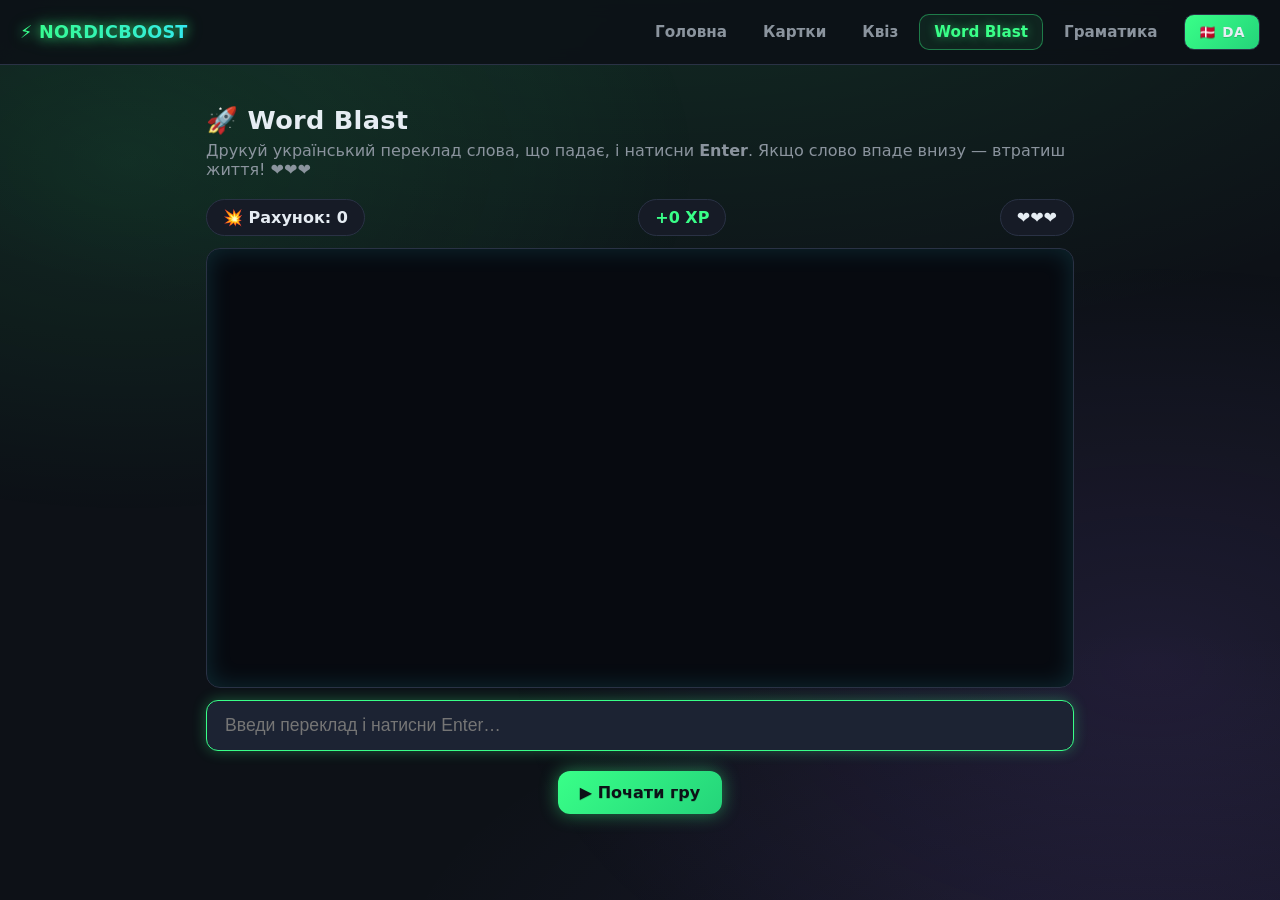
==== blast.html @ d6170a17 "Add grammar reference page with sidebar menu: articles, definite form, plural, present -r, past tens" ====
<!DOCTYPE html>
<html lang="uk">
<head>
  <meta charset="UTF-8">
  <meta name="viewport" content="width=device-width, initial-scale=1.0">
  <title>NordicBoost — Word Blast</title>
  <link rel="stylesheet" href="style.css?v=4">
</head>
<body>

<nav class="nav">
  <span class="nav__brand">⚡ NORDICBOOST</span>
  <div class="nav__links">
    <a href="index.html" data-i18n="nav.home">Головна</a>
    <a href="flashcards.html" data-i18n="nav.cards">Картки</a>
    <a href="quiz.html" data-i18n="nav.quiz">Квіз</a>
    <a href="blast.html" class="active" data-i18n="nav.blast">Word Blast</a>
    <a href="grammar.html" data-i18n="nav.grammar">Граматика</a>
    <button class="btn btn--ghost btn--small" data-lang-toggle onclick="toggleLang()">🇩🇰 DA</button>
  </div>
</nav>

<main class="container">
  <h1 class="page-title">🚀 Word Blast</h1>
  <p class="page-sub"><span data-i18n="blast.sub1">Друкуй український переклад слова, що падає, і натисни</span> <strong>Enter</strong><span data-i18n="blast.sub2">. Якщо слово впаде внизу — втратиш життя!</span> ❤️❤️❤️</p>

  <!-- HUD -->
  <div class="blast-hud">
    <span class="pill">💥 <span data-i18n="blast.score">Рахунок</span>: <span id="blastScore">0</span></span>
    <span class="pill" style="color:var(--neon-green)">+<span id="blastXP">0</span> XP</span>
    <span class="pill" id="blastLives">❤️❤️❤️</span>
  </div>

  <div class="blast-wrap">
    <canvas id="blastCanvas"></canvas>
  </div>

  <input id="blastInput" type="text" data-i18n-ph="blast.input_ph" placeholder="Введи переклад і натисни Enter…" autocomplete="off" autofocus>

  <div class="center mt-2">
    <button class="btn" id="btnStart" data-i18n="blast.start">▶ Почати гру</button>
  </div>
</main>

<!-- Кінець гри -->
<div class="modal-overlay" id="gameOverModal">
  <div class="modal">
    <h2 data-i18n="blast.over">💥 Гра закінчена!</h2>
    <p><span data-i18n="blast.score_label">Рахунок: </span><strong id="finalScore">0</strong></p>
    <p><span data-i18n="blast.xp_label">Зароблено XP: </span><strong id="finalXP" style="color:var(--neon-green)">0</strong></p>
    <button class="btn mt-2" onclick="location.reload()" data-i18n="blast.again">Грати ще раз 🔄</button>
  </div>
</div>

<script src="data.js?v=4"></script>
<script src="core.js?v=4"></script>
<script>
const canvas = document.getElementById("blastCanvas");
const ctx = canvas.getContext("2d");
const input = document.getElementById("blastInput");

let words = [];
let particles = [];
let running = false;
let score = 0, gameXP = 0, lives = 0;
let fallSpeed = 0, spawnInterval = 0, lastSpawn = 0, lastTime = 0;
let starfield = [];          // фонові «зорі» — легкий паралакс

const t = key => I18N[getLang()][key];

function resizeCanvas() {
  const dpr = window.devicePixelRatio || 1;
  const w = canvas.clientWidth, h = canvas.clientHeight;
  canvas.width = w * dpr; canvas.height = h * dpr;
  ctx.setTransform(dpr, 0, 0, dpr, 0, 0);
}
window.addEventListener("resize", resizeCanvas);

/* Зорі для фону (глибокий космос 🌌) */
function initStars() {
  starfield = [];
  for (let i = 0; i < 60; i++) {
    starfield.push({
      x: Math.random() * canvas.clientWidth,
      y: Math.random() * canvas.clientHeight,
      r: Math.random() * 1.5 + 0.4,
      speed: 10 + Math.random() * 25,
    });
  }
}

class FallingWord {
  constructor(word) {
    this.word = word;
    this.x = 40 + Math.random() * (canvas.clientWidth - 80);
    this.y = -20;
  }
  update(dt) { this.y += fallSpeed * dt; }
  draw() {
    ctx.font = "700 22px 'Segoe UI', sans-serif";
    ctx.textAlign = "center";
    ctx.fillStyle = "#35e6ff";
    ctx.shadowColor = "#35e6ff";
    ctx.shadowBlur = 12;
    ctx.fillText(this.word.da, this.x, this.y);
    ctx.shadowBlur = 0;
  }
}

function spawnExplosion(x, y) {
  for (let i = 0; i < 30; i++) {
    const angle = Math.random() * Math.PI * 2;
    const speed = 60 + Math.random() * 180;
    particles.push({
      x, y,
      vx: Math.cos(angle) * speed, vy: Math.sin(angle) * speed,
      life: 0.6 + Math.random() * 0.4,
      color: ["#39ff88", "#35e6ff", "#ff3ea5", "#ffd93d"][Math.floor(Math.random() * 4)],
    });
  }
}

function spawnWord() {
  const w = WORDS[Math.floor(Math.random() * WORDS.length)];
  words.push(new FallingWord(w));
}

function updateHUD() {
  document.getElementById("blastScore").textContent = score;
  document.getElementById("blastXP").textContent = gameXP;
  document.getElementById("blastLives").textContent = "❤️".repeat(Math.max(0, lives));
}

function loop(timestamp) {
  if (!running) return;
  const dt = Math.min((timestamp - lastTime) / 1000, 0.05);
  lastTime = timestamp;

  if (timestamp - lastSpawn > spawnInterval) {
    spawnWord();
    lastSpawn = timestamp;
  }

  const W = canvas.clientWidth, H = canvas.clientHeight;
  ctx.clearRect(0, 0, W, H);

  // Рух фонових зірок
  ctx.fillStyle = "rgba(255,255,255,.5)";
  starfield.forEach(s => {
    s.y += s.speed * dt;
    if (s.y > H) { s.y = -2; s.x = Math.random() * W; }
    ctx.fillRect(s.x, s.y, s.r, s.r);
  });

  for (let i = words.length - 1; i >= 0; i--) {
    const fw = words[i];
    fw.update(dt);
    fw.draw();
    if (fw.y > H - 10) {
      words.splice(i, 1);
      lives--;
      updateHUD();
      if (lives <= 0) endGame();
    }
  }

  for (let i = particles.length - 1; i >= 0; i--) {
    const p = particles[i];
    p.life -= dt;
    p.x += p.vx * dt; p.y += p.vy * dt;
    p.vy += 200 * dt;
    if (p.life <= 0) { particles.splice(i, 1); continue; }
    ctx.globalAlpha = Math.max(0, p.life);
    ctx.fillStyle = p.color;
    ctx.fillRect(p.x, p.y, 4, 4);
  }
  ctx.globalAlpha = 1;

  requestAnimationFrame(loop);
}

input.addEventListener("keydown", e => {
  if (e.key !== "Enter" || !running) return;
  const typed = input.value.trim().toLowerCase();

  for (let i = 0; i < words.length; i++) {
    const fw = words[i];
    const accepted = fw.word.uk.toLowerCase().split("/").map(s => s.trim());
    if (accepted.includes(typed)) {
      words.splice(i, 1);
      spawnExplosion(fw.x, fw.y);
      score++;
      gameXP += CONFIG.XP_PER_CORRECT;
      recordCorrectAnswer(fw.word.id);

      fallSpeed = Math.min(CONFIG.BLAST.FALL_SPEED_MAX, fallSpeed * CONFIG.BLAST.FALL_SPEED_RAMP);
      spawnInterval = Math.max(CONFIG.BLAST.SPAWN_INTERVAL_MIN, spawnInterval * CONFIG.BLAST.SPAWN_RAMP);

      updateHUD();
      input.value = "";
      input.placeholder = t("blast.nice");
      setTimeout(() => input.placeholder = t("blast.input_ph"), 700);
      return;
    }
  }

  input.value = "";
  input.placeholder = t("blast.miss");
  setTimeout(() => input.placeholder = t("blast.input_ph"), 700);
});

function startGame() {
  words = []; particles = [];
  score = 0; gameXP = 0;
  lives = CONFIG.BLAST.START_LIVES;
  fallSpeed = CONFIG.BLAST.FALL_SPEED_START;
  spawnInterval = CONFIG.BLAST.SPAWN_INTERVAL_START;
  lastSpawn = 0; lastTime = performance.now();
  running = true;
  initStars();
  updateHUD();
  document.getElementById("btnStart").style.display = "none";
  requestAnimationFrame(loop);
}

function endGame() {
  running = false;
  document.getElementById("finalScore").textContent = score;
  document.getElementById("finalXP").textContent = gameXP;
  document.getElementById("gameOverModal").classList.add("open");
}

document.getElementById("btnStart").addEventListener("click", () => {
  resizeCanvas();
  startGame();
  input.focus();
});

applyI18n();
resizeCanvas();
</script>
</body>
</html>
---- style.css ----
/* =========================================================
   style.css — спільний стиль усього застосунку
   Тема: темний режим + неонові акценти, «геймерський» вигляд
   ========================================================= */

:root {
  /* Палітра — легко змінити під свій смак */
  --bg:        #0d1117;
  --bg-card:   #161b26;
  --bg-input:  #1c2333;
  --border:    #2a3245;
  --text:      #e6edf3;
  --text-dim:  #8b949e;

  --neon-green:  #39ff88;   /* основний акцент */
  --neon-cyan:   #35e6ff;
  --neon-pink:   #ff3ea5;
  --neon-purple: #a06bff;
  --neon-yellow: #ffd93d;

  --danger:    #ff4757;
  --success:   #39ff88;

  --radius:    14px;
  --font:      "Segoe UI", system-ui, -apple-system, Roboto, sans-serif;
}

* { margin: 0; padding: 0; box-sizing: border-box; }

body {
  font-family: var(--font);
  background: var(--bg);
  color: var(--text);
  min-height: 100vh;
  /* легке неонове «сяйво» зверху сторінки */
  background-image: radial-gradient(ellipse 80% 50% at 50% -10%, rgba(57,255,136,.12), transparent),
                    radial-gradient(ellipse 60% 40% at 90% 110%, rgba(160,107,255,.10), transparent);
}

a { color: var(--neon-cyan); text-decoration: none; }
button { font-family: inherit; }

.container { max-width: 900px; margin: 0 auto; padding: 16px; }

/* ---------------- НАВІГАЦІЯ ---------------- */
.nav {
  display: flex; flex-wrap: wrap; align-items: center; justify-content: space-between;
  gap: 8px;
  padding: 14px 20px;
  background: rgba(13,17,23,.9);
  border-bottom: 1px solid var(--border);
  position: sticky; top: 0; z-index: 50;
  backdrop-filter: blur(8px);
}
.nav__brand {
  font-weight: 800; font-size: 1.1rem; letter-spacing: .5px;
  color: var(--neon-green);
  text-shadow: 0 0 12px rgba(57,255,136,.6);
}
.nav__links { display: flex; flex-wrap: wrap; gap: 6px; }
.nav__links a {
  padding: 8px 14px; border-radius: 10px;
  color: var(--text-dim); font-weight: 600; font-size: .95rem;
  border: 1px solid transparent;
  transition: all .15s ease;
}
.nav__links a:hover { color: var(--text); border-color: var(--border); background: var(--bg-card); }
.nav__links a.active {
  color: var(--neon-green);
  border-color: rgba(57,255,136,.4);
  background: rgba(57,255,136,.08);
  text-shadow: 0 0 10px rgba(57,255,136,.5);
}

/* ---------------- КАРТКИ / ПАНЕЛІ ---------------- */
.card {
  background: var(--bg-card);
  border: 1px solid var(--border);
  border-radius: var(--radius);
  padding: 22px;
  box-shadow: 0 4px 24px rgba(0,0,0,.35);
}

/* ---------------- КНОПКИ ---------------- */
.btn {
  display: inline-block; cursor: pointer;
  padding: 12px 22px; border-radius: 12px;
  border: none; font-weight: 700; font-size: 1rem;
  color: #0d1117;
  background: var(--neon-green);
  box-shadow: 0 0 18px rgba(57,255,136,.45);
  transition: transform .1s ease, box-shadow .15s ease;
}
.btn:hover  { transform: translateY(-2px); box-shadow: 0 0 26px rgba(57,255,136,.7); }
.btn:active { transform: translateY(0); }

.btn--ghost {
  background: transparent; color: var(--text);
  border: 1px solid var(--border); box-shadow: none;
}
.btn--ghost:hover { border-color: var(--neon-cyan); color: var(--neon-cyan); box-shadow: 0 0 14px rgba(53,230,255,.25); }

.btn--danger { background: var(--danger); box-shadow: 0 0 18px rgba(255,71,87,.4); }

.btn--small { padding: 8px 14px; font-size: .85rem; border-radius: 10px; }

/* ---------------- ЗАГОЛОВКИ ---------------- */
.page-title { font-size: 1.6rem; margin: 24px 0 6px; }
.page-sub   { color: var(--text-dim); margin-bottom: 20px; }

/* ---------------- СТАТИСТИКА / HUD ---------------- */
.stat-grid { display: grid; grid-template-columns: repeat(auto-fit,minmax(160px,1fr)); gap: 14px; margin-bottom: 20px; }
.stat {
  background: var(--bg-card); border: 1px solid var(--border);
  border-radius: var(--radius); padding: 16px; text-align: center;
}
.stat__value { font-size: 1.8rem; font-weight: 800; color: var(--neon-green); text-shadow: 0 0 12px rgba(57,255,136,.5); }
.stat__label { color: var(--text-dim); font-size: .85rem; margin-top: 4px; }

/* ---------------- ПРОГРЕС-БАРИ ---------------- */
.progress { background: var(--bg-input); border-radius: 999px; height: 14px; overflow: hidden; margin: 8px 0; border: 1px solid var(--border); }
.progress__fill {
  height: 100%; width: 0%;
  background: linear-gradient(90deg, var(--neon-green), var(--neon-cyan));
  box-shadow: 0 0 12px rgba(57,255,136,.6);
  border-radius: 999px;
  transition: width .4s ease;
}
.progress__fill--pink { background: linear-gradient(90deg, var(--neon-pink), var(--neon-purple)); box-shadow: 0 0 12px rgba(255,62,165,.6); }

.progress-text { color: var(--text-dim); font-size: .9rem; }

/* ---------------- МОДАЛЬНІ ПОВІДОМЛЕННЯ (результати гри) ---------------- */
.modal-overlay {
  position: fixed; inset: 0; z-index: 100;
  background: rgba(0,0,0,.7); backdrop-filter: blur(4px);
  display: none; align-items: center; justify-content: center; padding: 16px;
}
.modal-overlay.open { display: flex; }
.modal {
  background: var(--bg-card); border: 1px solid var(--border);
  border-radius: var(--radius); padding: 30px; text-align: center;
  max-width: 420px; width: 100%;
  box-shadow: 0 0 40px rgba(57,255,136,.2);
}
.modal h2 { margin-bottom: 10px; }

/* ---------------- FLASHCARDS ---------------- */
.flashcard {
  perspective: 1200px; cursor: pointer;
  height: 260px; max-width: 480px; margin: 20px auto;
}
.flashcard__inner {
  position: relative; width: 100%; height: 100%;
  transform-style: preserve-3d;
  transition: transform .5s ease;
}
.flashcard.flipped .flashcard__inner { transform: rotateY(180deg); }
.flashcard__face {
  position: absolute; inset: 0;
  display: flex; flex-direction: column; align-items: center; justify-content: center;
  gap: 14px; padding: 20px; text-align: center;
  border-radius: var(--radius);
  backface-visibility: hidden;
  -webkit-backface-visibility: hidden;
}
.flashcard__face--front {
  background: var(--bg-card); border: 1px solid var(--neon-cyan);
  box-shadow: 0 0 24px rgba(53,230,255,.25);
}
.flashcard__face--back {
  background: var(--bg-card); border: 1px solid var(--neon-pink);
  box-shadow: 0 0 24px rgba(255,62,165,.25);
  transform: rotateY(180deg);
}
.flashcard__word { font-size: 2rem; font-weight: 800; }
.flashcard__hint { color: var(--text-dim); font-size: .85rem; }
.flashcard__mastery { font-size: .8rem; color: var(--neon-yellow); }

.flash-controls { display: flex; flex-wrap: wrap; gap: 10px; justify-content: center; margin-top: 18px; }

/* ---------------- КВІЗ ---------------- */
.quiz-options { display: grid; gap: 12px; margin-top: 20px; }
.quiz-option {
  padding: 16px; border-radius: 12px; cursor: pointer;
  background: var(--bg-input); border: 1px solid var(--border);
  color: var(--text); font-size: 1.05rem; font-weight: 600;
  text-align: left; transition: all .15s ease;
}
.quiz-option:hover:not(:disabled) { border-color: var(--neon-cyan); box-shadow: 0 0 12px rgba(53,230,255,.3); }
.quiz-option.correct { border-color: var(--success); background: rgba(57,255,136,.12); box-shadow: 0 0 14px rgba(57,255,136,.4); }
.quiz-option.wrong   { border-color: var(--danger);  background: rgba(255,71,87,.12); }

.quiz-feedback { margin-top: 14px; font-weight: 700; min-height: 1.4em; }
.quiz-feedback.ok  { color: var(--success); text-shadow: 0 0 10px rgba(57,255,136,.5); }
.quiz-feedback.bad { color: var(--danger); }

/* ---------------- BLAST (гра) ---------------- */
.blast-wrap { position: relative; }
#blastCanvas {
  display: block; width: 100%; height: 440px;
  background: #070a10;
  border: 1px solid var(--border);
  border-radius: var(--radius);
  box-shadow: 0 0 24px rgba(53,230,255,.15) inset;
}
.blast-hud {
  display: flex; flex-wrap: wrap; gap: 10px; justify-content: space-between;
  align-items: center; margin-bottom: 12px;
}
.blast-hud .pill {
  background: var(--bg-card); border: 1px solid var(--border);
  padding: 8px 16px; border-radius: 999px; font-weight: 700;
}
#blastInput {
  width: 100%; margin-top: 12px;
  padding: 14px 18px; font-size: 1.1rem;
  background: var(--bg-input); color: var(--text);
  border: 1px solid var(--border); border-radius: 12px; outline: none;
}
#blastInput:focus { border-color: var(--neon-green); box-shadow: 0 0 14px rgba(57,255,136,.3); }

/* ---------------- РІЗНЕ ---------------- */
.muted { color: var(--text-dim); }
.center { text-align: center; }
.mt-1 { margin-top: 10px; } .mt-2 { margin-top: 20px; }
.mb-2 { margin-bottom: 20px; }

/* ---------------- АДАПТИВНІСТЬ ---------------- */
@media (max-width: 600px) {
  .nav { padding: 10px 12px; }
  .nav__links a { padding: 6px 10px; font-size: .85rem; }
  .flashcard { height: 220px; }
  .flashcard__word { font-size: 1.5rem; }
  #blastCanvas { height: 340px; }
}

/* =========================================================
   ДИЗАЙН-ОБНОВЛЕННЯ (v2)
   ========================================================= */

/* Анимована «аврора» на тлі — два м'які неонові сяйва, що повільно дрейфують */
body::before {
  content: "";
  position: fixed;
  inset: -30%;
  z-index: -1;
  pointer-events: none;
  background:
    radial-gradient(ellipse 40% 35% at 25% 30%, rgba(57,255,136,.10), transparent 70%),
    radial-gradient(ellipse 45% 40% at 75% 65%, rgba(160,107,255,.12), transparent 70%);
  animation: aurora 18s ease-in-out infinite alternate;
}
@keyframes aurora {
  0%   { transform: translate(0, 0) scale(1); }
  50%  { transform: translate(4%, -3%) scale(1.08); }
  100% { transform: translate(-3%, 4%) scale(1.04); }
}
@media (prefers-reduced-motion: reduce) {
  body::before { animation: none; }
}

/* Скляні картки: напівпрозорі, з неоновою підсвіткою знизу */
.card {
  background: linear-gradient(160deg, rgba(22,27,38,.85), rgba(22,27,38,.65));
  backdrop-filter: blur(6px);
  position: relative;
  overflow: hidden;
}
.card::after {
  content: "";
  position: absolute; left: 0; right: 0; bottom: 0; height: 1px;
  background: linear-gradient(90deg, transparent, rgba(57,255,136,.35), transparent);
  opacity: .6;
}

/* Ім'я на дашборді — неонова підсвітка */
.neon-name {
  color: var(--neon-green);
  text-shadow: 0 0 14px rgba(57,255,136,.7), 0 0 40px rgba(57,255,136,.3);
}

/* Картки режимів на дашборді: іконка + підйом при наведенні */
.mode-card {
  transition: transform .18s ease, border-color .18s ease, box-shadow .18s ease;
  text-decoration: none;
  color: var(--text);
}
.mode-card:hover {
  transform: translateY(-4px);
  border-color: rgba(57,255,136,.45);
  box-shadow: 0 8px 30px rgba(57,255,136,.15), 0 4px 24px rgba(0,0,0,.35);
}
.mode-icon {
  font-size: 2.2rem;
  filter: drop-shadow(0 0 10px rgba(53,230,255,.4));
}

/* Питання квізу — акцентний */
.question-word {
  font-size: 1.8rem;
  color: var(--neon-yellow);
  text-shadow: 0 0 14px rgba(255,217,61,.35);
  margin-bottom: 6px;
}

/* Великі кнопки «Знаю» / «Не знаю» (Tinder-стиль) */
.btn--big {
  padding: 16px 34px;
  font-size: 1.15rem;
  border-radius: 16px;
}
.btn--danger {
  background: var(--danger);
  box-shadow: 0 0 18px rgba(255,71,87,.45);
}
.btn--danger:hover { box-shadow: 0 0 30px rgba(255,71,87,.75); }

/* Пілюлі-рахівники (лічильник карток, HUD гри) */
.pill {
  background: var(--bg-card);
  border: 1px solid var(--border);
  padding: 8px 16px;
  border-radius: 999px;
  font-weight: 700;
}

/* Статистика з легким «диханням» неону */
.stat__value {
  animation: breathe 3s ease-in-out infinite alternate;
}
@keyframes breathe {
  from { text-shadow: 0 0 8px rgba(57,255,136,.35); }
  to   { text-shadow: 0 0 18px rgba(57,255,136,.65); }
}
@media (prefers-reduced-motion: reduce) {
  .stat__value { animation: none; }
}

/* Кнопка перемикання мови в навбарі */
.nav [data-lang-toggle] {
  margin-left: 6px;
  font-weight: 800;
  letter-spacing: .5px;
}

/* Адаптив: великі кнопки оцінки не розлазяться на мобільному */
@media (max-width: 600px) {
  .btn--big { padding: 14px 22px; font-size: 1rem; flex: 1; }
  .flash-controls { gap: 8px; }
}

/* =========================================================
   UI-POLISH v3 — typography, toasts, floating XP, details
   ========================================================= */

.page-title, .nav__brand, .stat__value, .flashcard__word, .question-word, .modal h2 {
  font-family: "Bahnschrift", "Segoe UI Semibold", "Segoe UI", system-ui, sans-serif;
  letter-spacing: .3px;
}

.nav__brand {
  background: linear-gradient(90deg, var(--neon-green), var(--neon-cyan));
  -webkit-background-clip: text;
  background-clip: text;
  color: transparent;
  filter: drop-shadow(0 0 8px rgba(57,255,136,.35));
}

/* ===================== TOAST ===================== */
.toast {
  position: fixed;
  left: 50%;
  bottom: 28px;
  transform: translateX(-50%) translateY(16px);
  background: rgba(22,27,38,.95);
  border: 1px solid rgba(57,255,136,.5);
  color: var(--text);
  padding: 12px 22px;
  border-radius: 12px;
  font-weight: 700;
  font-size: .95rem;
  box-shadow: 0 0 24px rgba(57,255,136,.25), 0 8px 24px rgba(0,0,0,.4);
  opacity: 0;
  transition: opacity .3s ease, transform .3s ease;
  z-index: 200;
  pointer-events: none;
  max-width: 90vw;
  text-align: center;
}
.toast--show {
  opacity: 1;
  transform: translateX(-50%) translateY(0);
}
.toast--error {
  border-color: rgba(255,71,87,.5);
  box-shadow: 0 0 24px rgba(255,71,87,.25), 0 8px 24px rgba(0,0,0,.4);
}

/* ===================== FLOATING XP ===================== */
.xp-float {
  position: fixed;
  color: var(--neon-green);
  font-weight: 900;
  font-size: 1.25rem;
  text-shadow: 0 0 12px rgba(57,255,136,.7);
  pointer-events: none;
  z-index: 150;
  animation: xpFloat 1.1s ease-out forwards;
  transform: translate(-50%, 0);
}
@keyframes xpFloat {
  0%   { opacity: 0; transform: translate(-50%, 8px) scale(.8); }
  15%  { opacity: 1; transform: translate(-50%, 0) scale(1.1); }
  100% { opacity: 0; transform: translate(-50%, -52px) scale(1); }
}
@media (prefers-reduced-motion: reduce) {
  .xp-float { animation-duration: .4s; }
}

/* ===================== BUTTONS ===================== */
.btn {
  background: linear-gradient(135deg, #39ff88, #24d47a);
  text-shadow: 0 1px 0 rgba(0,0,0,.15);
}
.btn:active { transform: translateY(1px) scale(.98); }

/* ===================== MODE CARDS: icon tilt ===================== */
.mode-card { will-change: transform; }
.mode-icon { transition: transform .22s ease; }
.mode-card:hover .mode-icon {
  transform: scale(1.18) rotate(-4deg);
}

/* ===================== FLASHCARD springy flip ===================== */
.flashcard__inner { transition: transform .55s cubic-bezier(.34,1.4,.44,1); }

/* ===================== QUIZ OPTIONS: number badge ===================== */
.quiz-option {
  position: relative;
  padding-left: 56px;
  overflow: hidden;
  transition: all .15s ease;
}
.quiz-option::before {
  content: attr(data-n);
  position: absolute;
  left: 0; top: 0; bottom: 0;
  width: 42px;
  display: flex; align-items: center; justify-content: center;
  font-weight: 800;
  color: var(--text-dim);
  background: rgba(255,255,255,.04);
  border-right: 1px solid var(--border);
}
.quiz-option:hover:not(:disabled) { transform: translateX(4px); }

/* ===================== PROGRESS BARS: shimmer ===================== */
.progress { position: relative; }
.progress__fill::after {
  content: "";
  position: absolute; inset: 0;
  background: linear-gradient(110deg, transparent 30%, rgba(255,255,255,.35) 50%, transparent 70%);
  animation: shimmer 2.4s linear infinite;
}
@keyframes shimmer {
  from { transform: translateX(-100%); }
  to   { transform: translateX(100%); }
}
@media (prefers-reduced-motion: reduce) {
  .progress__fill::after { animation: none; }
}

/* ===================== MODAL pop ===================== */
.modal-overlay.open .modal {
  animation: modalPop .35s cubic-bezier(.34,1.5,.5,1);
}
@keyframes modalPop {
  from { transform: scale(.85); opacity: 0; }
  to   { transform: scale(1); opacity: 1; }
}

/* ===================== SCROLLBAR (WebKit) ===================== */
::-webkit-scrollbar { width: 10px; }
::-webkit-scrollbar-track { background: var(--bg); }
::-webkit-scrollbar-thumb {
  background: var(--bg-input);
  border-radius: 999px;
  border: 2px solid var(--bg);
}
::-webkit-scrollbar-thumb:hover { background: #2a3245; }

/* =========================================================
   GRAMMAR SIDE — бічне меню + контент
   ========================================================= */
.grammar-layout {
  display: grid;
  grid-template-columns: 240px 1fr;
  gap: 22px;
  align-items: start;
}

/* Бічне меню: липке, з власним скролом */
.grammar-side__inner {
  position: sticky;
  top: 80px;
  display: flex;
  flex-direction: column;
  gap: 4px;
  background: var(--bg-card);
  border: 1px solid var(--border);
  border-radius: var(--radius);
  padding: 12px;
  max-height: calc(100vh - 110px);
  overflow-y: auto;
}
.grammar-link {
  padding: 9px 12px;
  border-radius: 10px;
  color: var(--text-dim);
  font-size: .92rem;
  font-weight: 600;
  transition: all .15s ease;
}
.grammar-link:hover { color: var(--text); background: var(--bg-input); }
.grammar-link--active {
  color: var(--neon-green);
  background: rgba(57,255,136,.08);
  border-left: 3px solid var(--neon-green);
  text-shadow: 0 0 8px rgba(57,255,136,.4);
}

/* Секції граматики */
.grammar-section { margin-bottom: 18px; scroll-margin-top: 80px; }
.grammar-section h2 {
  font-size: 1.25rem;
  margin-bottom: 10px;
  color: var(--neon-cyan);
  text-shadow: 0 0 10px rgba(53,230,255,.3);
}
.grammar-section p { margin-bottom: 10px; line-height: 1.6; }

/* Таблиці прикладів */
.gram-table {
  width: 100%;
  border-collapse: collapse;
  margin: 12px 0;
  font-size: .95rem;
}
.gram-table th {
  text-align: left;
  color: var(--text-dim);
  font-size: .8rem;
  text-transform: uppercase;
  letter-spacing: .5px;
  padding: 8px 10px;
  border-bottom: 1px solid var(--border);
}
.gram-table td {
  padding: 9px 10px;
  border-bottom: 1px solid rgba(42,50,69,.5);
}
.gram-table tr:last-child td { border-bottom: none; }
.gram-table tr:hover td { background: rgba(53,230,255,.04); }

/* Мобільний: меню стає горизонтальною смугою зверху */
@media (max-width: 800px) {
  .grammar-layout { grid-template-columns: 1fr; }
  .grammar-side__inner {
    position: static;
    flex-direction: row;
    flex-wrap: wrap;
    max-height: none;
    overflow-x: auto;
  }
  .grammar-link { white-space: nowrap; font-size: .85rem; padding: 7px 10px; }
}
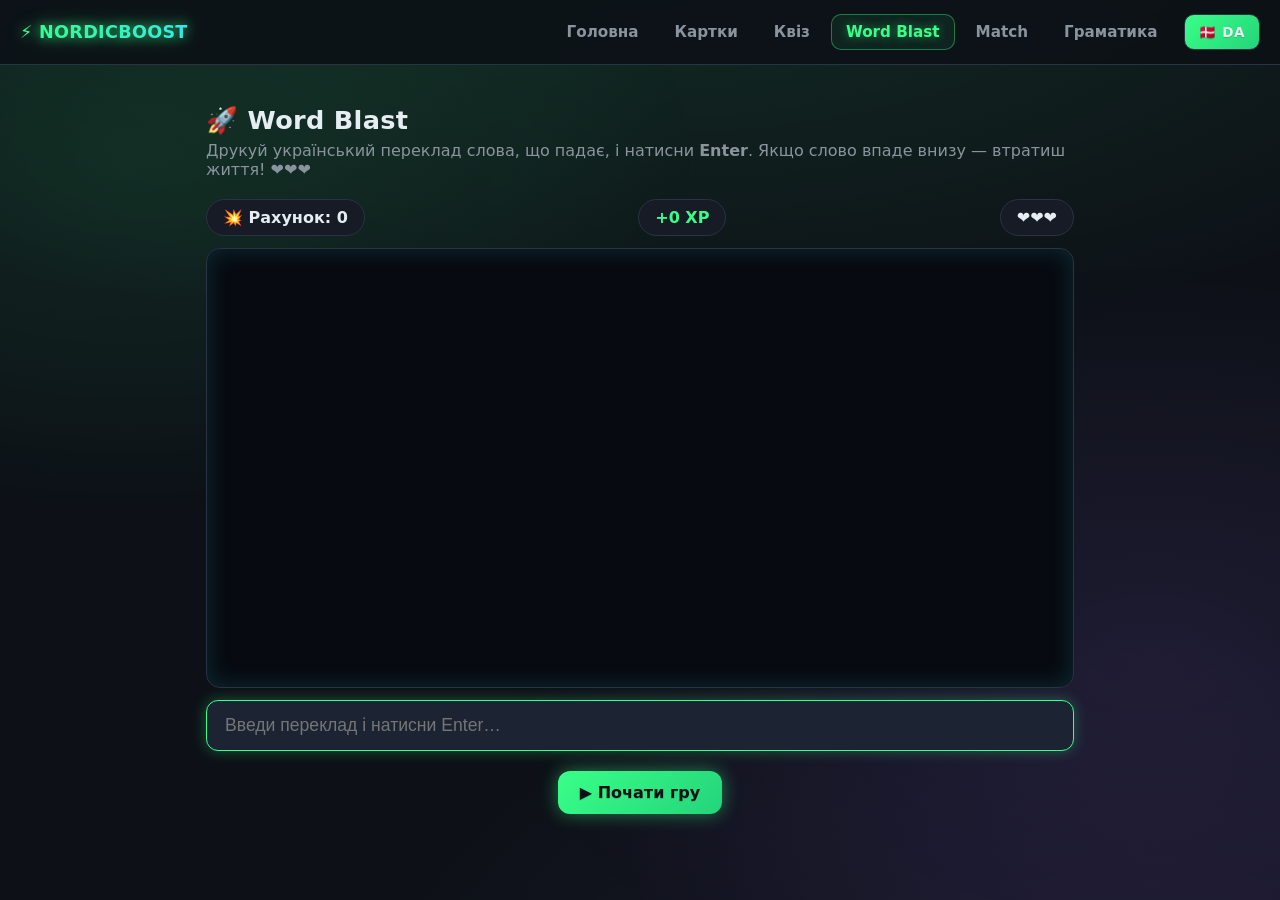
==== commit 0d520420: "Add Match pairs game: da+uk tile matching, 6 levels with decreasing time, bonus seconds, XP/mastery " ====
--- a/blast.html
+++ b/blast.html
@@ -4,7 +4,7 @@
   <meta charset="UTF-8">
   <meta name="viewport" content="width=device-width, initial-scale=1.0">
   <title>NordicBoost — Word Blast</title>
-  <link rel="stylesheet" href="style.css?v=4">
+  <link rel="stylesheet" href="style.css?v=6">
 </head>
 <body>
 
@@ -15,6 +15,7 @@
     <a href="flashcards.html" data-i18n="nav.cards">Картки</a>
     <a href="quiz.html" data-i18n="nav.quiz">Квіз</a>
     <a href="blast.html" class="active" data-i18n="nav.blast">Word Blast</a>
+    <a href="match.html" data-i18n="nav.match">Match</a>
     <a href="grammar.html" data-i18n="nav.grammar">Граматика</a>
     <button class="btn btn--ghost btn--small" data-lang-toggle onclick="toggleLang()">🇩🇰 DA</button>
   </div>
@@ -52,8 +53,8 @@
   </div>
 </div>
 
-<script src="data.js?v=4"></script>
-<script src="core.js?v=4"></script>
+<script src="data.js?v=6"></script>
+<script src="core.js?v=6"></script>
 <script>
 const canvas = document.getElementById("blastCanvas");
 const ctx = canvas.getContext("2d");
--- a/style.css
+++ b/style.css
@@ -575,3 +575,61 @@
   }
   .grammar-link { white-space: nowrap; font-size: .85rem; padding: 7px 10px; }
 }
+
+/* =========================================================
+   MATCH — сітка плиток
+   ========================================================= */
+.match-grid {
+  display: grid;
+  grid-template-columns: repeat(auto-fill, minmax(150px, 1fr));
+  gap: 12px;
+  margin-top: 16px;
+  min-height: 200px;
+}
+.match-tile {
+  padding: 18px 12px;
+  border-radius: 12px;
+  background: var(--bg-card);
+  border: 1px solid var(--border);
+  color: var(--text);
+  font-size: 1rem;
+  font-weight: 700;
+  cursor: pointer;
+  transition: all .15s ease;
+  min-height: 76px;
+  text-align: center;
+}
+.match-tile:hover:not(.matched) {
+  border-color: var(--neon-cyan);
+  box-shadow: 0 0 12px rgba(53,230,255,.3);
+  transform: translateY(-2px);
+}
+.match-tile.selected {
+  border-color: var(--neon-green);
+  background: rgba(57,255,136,.10);
+  box-shadow: 0 0 16px rgba(57,255,136,.4);
+}
+.match-tile.wrong {
+  animation: tileShake .4s ease;
+  border-color: var(--danger);
+  background: rgba(255,71,87,.12);
+}
+.match-tile.matched {
+  border-color: rgba(57,255,136,.35);
+  background: rgba(57,255,136,.05);
+  color: var(--text-dim);
+  opacity: .35;
+  pointer-events: none;
+  transform: scale(.92);
+  transition: all .3s ease;
+}
+@keyframes tileShake {
+  0%, 100% { transform: translateX(0); }
+  25% { transform: translateX(-6px); }
+  75% { transform: translateX(6px); }
+}
+
+@media (max-width: 600px) {
+  .match-grid { grid-template-columns: repeat(auto-fill, minmax(110px, 1fr)); gap: 8px; }
+  .match-tile { min-height: 64px; font-size: .85rem; padding: 12px 8px; }
+}
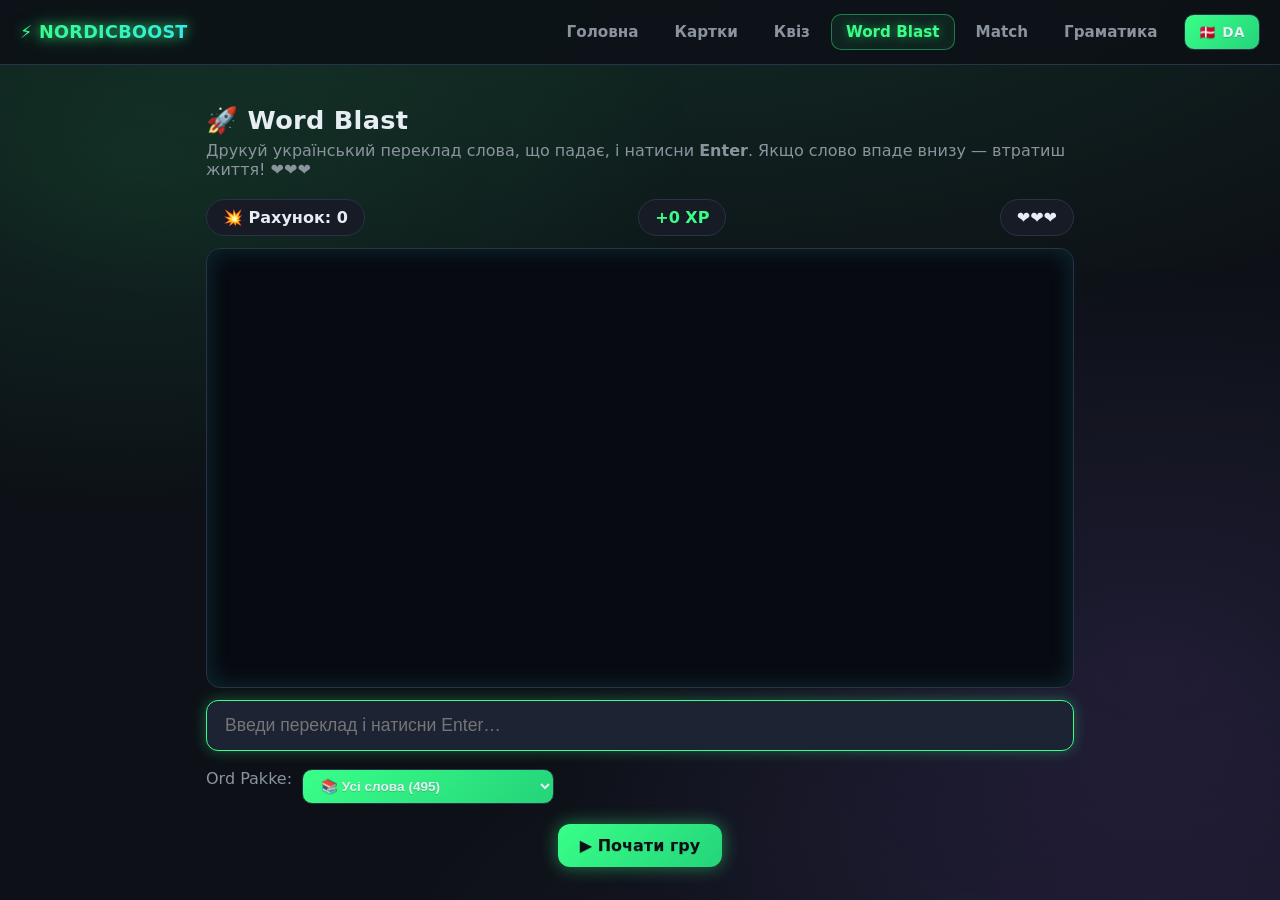
==== commit 0941f135: "Add word pack system: 495 words in 15 themed packs with pack selector on all game pages Co-authored-" ====
--- a/blast.html
+++ b/blast.html
@@ -4,7 +4,7 @@
   <meta charset="UTF-8">
   <meta name="viewport" content="width=device-width, initial-scale=1.0">
   <title>NordicBoost — Word Blast</title>
-  <link rel="stylesheet" href="style.css?v=6">
+  <link rel="stylesheet" href="style.css?v=7">
 </head>
 <body>
 
@@ -38,6 +38,12 @@
 
   <input id="blastInput" type="text" data-i18n-ph="blast.input_ph" placeholder="Введи переклад і натисни Enter…" autocomplete="off" autofocus>
 
+  <!-- Вибір пака -->
+  <div class="flash-controls" style="justify-content:flex-start">
+    <label class="muted" data-i18n="pack.choose">Ord Pakke:</label>
+    <select id="packSelect" class="btn btn--ghost btn--small" style="color:var(--text)"></select>
+  </div>
+
   <div class="center mt-2">
     <button class="btn" id="btnStart" data-i18n="blast.start">▶ Почати гру</button>
   </div>
@@ -53,8 +59,8 @@
   </div>
 </div>
 
-<script src="data.js?v=6"></script>
-<script src="core.js?v=6"></script>
+<script src="data.js?v=7"></script>
+<script src="core.js?v=7"></script>
 <script>
 const canvas = document.getElementById("blastCanvas");
 const ctx = canvas.getContext("2d");
@@ -122,7 +128,8 @@
 }
 
 function spawnWord() {
-  const w = WORDS[Math.floor(Math.random() * WORDS.length)];
+  const pool = getPackWords();   // слова з обраного пака
+  const w = pool[Math.floor(Math.random() * pool.length)];
   words.push(new FallingWord(w));
 }
 
@@ -238,6 +245,7 @@
 });
 
 applyI18n();
+buildPackSelector("packSelect", () => location.reload());
 resizeCanvas();
 </script>
 </body>
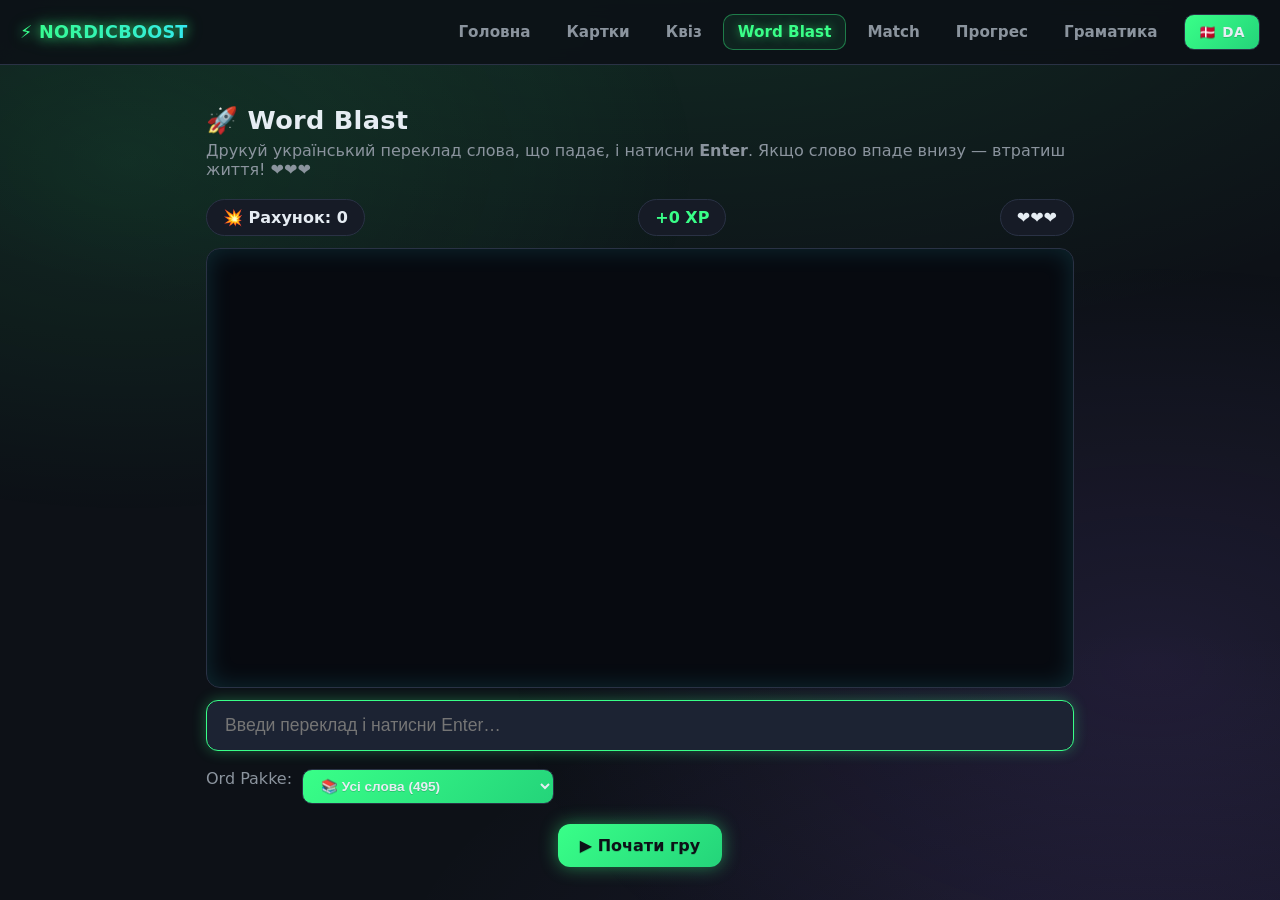
==== commit 64e6b735: "Add progress-by-category stats page; allow Know/Don't know rating without flipping card Co-authored-" ====
--- a/blast.html
+++ b/blast.html
@@ -4,7 +4,7 @@
   <meta charset="UTF-8">
   <meta name="viewport" content="width=device-width, initial-scale=1.0">
   <title>NordicBoost — Word Blast</title>
-  <link rel="stylesheet" href="style.css?v=7">
+  <link rel="stylesheet" href="style.css?v=8">
 </head>
 <body>
 
@@ -16,6 +16,7 @@
     <a href="quiz.html" data-i18n="nav.quiz">Квіз</a>
     <a href="blast.html" class="active" data-i18n="nav.blast">Word Blast</a>
     <a href="match.html" data-i18n="nav.match">Match</a>
+    <a href="stats.html" data-i18n="nav.stats">Прогрес</a>
     <a href="grammar.html" data-i18n="nav.grammar">Граматика</a>
     <button class="btn btn--ghost btn--small" data-lang-toggle onclick="toggleLang()">🇩🇰 DA</button>
   </div>
@@ -59,8 +60,8 @@
   </div>
 </div>
 
-<script src="data.js?v=7"></script>
-<script src="core.js?v=7"></script>
+<script src="data.js?v=8"></script>
+<script src="core.js?v=8"></script>
 <script>
 const canvas = document.getElementById("blastCanvas");
 const ctx = canvas.getContext("2d");
--- a/style.css
+++ b/style.css
@@ -633,3 +633,35 @@
   .match-grid { grid-template-columns: repeat(auto-fill, minmax(110px, 1fr)); gap: 8px; }
   .match-tile { min-height: 64px; font-size: .85rem; padding: 12px 8px; }
 }
+
+/* ===== Сторінка прогресу (stats.html) ===== */
+.stats-row {
+  display: grid;
+  grid-template-columns: 1.2fr 0.5fr 1.3fr;
+  gap: 12px;
+  align-items: center;
+  padding: 12px 4px;
+  border-bottom: 1px solid var(--border, rgba(255,255,255,.08));
+}
+.stats-row--head {
+  font-size: .75rem;
+  text-transform: uppercase;
+  letter-spacing: .06em;
+  opacity: .6;
+  border-bottom: 1px solid var(--border, rgba(255,255,255,.15));
+}
+.stats-row:last-child { border-bottom: none; }
+.stats-row__name { font-weight: 600; }
+.stats-row__count { font-variant-numeric: tabular-nums; opacity: .85; white-space: nowrap; }
+.stats-row__bar { display: flex; align-items: center; gap: 10px; }
+.stats-row__bar .progress { flex: 1; }
+.stats-row__bar .pill { flex-shrink: 0; }
+
+.pill--ok   { background: rgba(57,255,136,.15);  color: #39ff88; border: 1px solid rgba(57,255,136,.4); }
+.pill--warn { background: rgba(255,77,109,.12);  color: #ff9db1; border: 1px solid rgba(255,77,109,.4); }
+
+@media (max-width: 640px) {
+  .stats-row { grid-template-columns: 1fr 1fr; grid-template-rows: auto auto; }
+  .stats-row--head { display: none; }
+  .stats-row__bar { grid-column: 1 / -1; }
+}
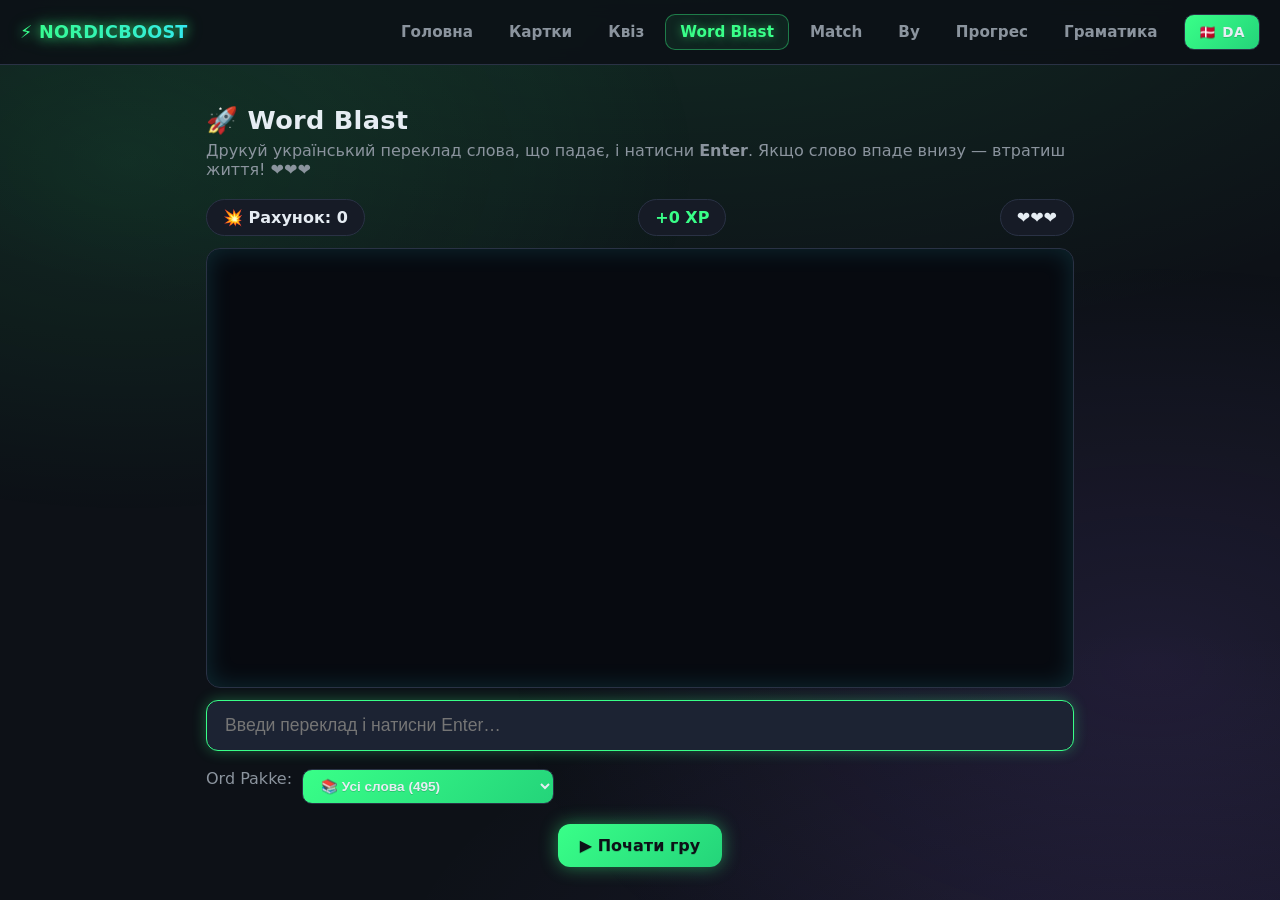
==== commit 1e103173: "Add isometric city-builder game: coins minted from XP, 16 buildings with upgrades, level-gated unloc" ====
--- a/blast.html
+++ b/blast.html
@@ -4,7 +4,7 @@
   <meta charset="UTF-8">
   <meta name="viewport" content="width=device-width, initial-scale=1.0">
   <title>NordicBoost — Word Blast</title>
-  <link rel="stylesheet" href="style.css?v=8">
+  <link rel="stylesheet" href="style.css?v=9">
 </head>
 <body>
 
@@ -16,6 +16,7 @@
     <a href="quiz.html" data-i18n="nav.quiz">Квіз</a>
     <a href="blast.html" class="active" data-i18n="nav.blast">Word Blast</a>
     <a href="match.html" data-i18n="nav.match">Match</a>
+    <a href="city.html" data-i18n="nav.city">By</a>
     <a href="stats.html" data-i18n="nav.stats">Прогрес</a>
     <a href="grammar.html" data-i18n="nav.grammar">Граматика</a>
     <button class="btn btn--ghost btn--small" data-lang-toggle onclick="toggleLang()">🇩🇰 DA</button>
@@ -60,8 +61,8 @@
   </div>
 </div>
 
-<script src="data.js?v=8"></script>
-<script src="core.js?v=8"></script>
+<script src="data.js?v=9"></script>
+<script src="core.js?v=9"></script>
 <script>
 const canvas = document.getElementById("blastCanvas");
 const ctx = canvas.getContext("2d");
--- a/style.css
+++ b/style.css
@@ -665,3 +665,32 @@
   .stats-row--head { display: none; }
   .stats-row__bar { grid-column: 1 / -1; }
 }
+
+/* ===== 🏙️ By-spillet (city.html) ===== */
+.city-hud {
+  display: flex; gap: 10px; flex-wrap: wrap; justify-content: center;
+  margin: 14px 0 6px;
+}
+.city-canvas-wrap { padding: 8px; }
+#cityCanvas {
+  width: 100%; height: auto; display: block; border-radius: 12px;
+  cursor: pointer; background: #0d1424;
+}
+.city-modal { max-width: 640px; width: 92vw; max-height: 86vh; overflow-y: auto; }
+.city-tabs { display: flex; gap: 8px; flex-wrap: wrap; margin: 12px 0; }
+.city-catalog { display: grid; grid-template-columns: repeat(auto-fill, minmax(220px, 1fr)); gap: 10px; }
+.city-item {
+  display: flex; gap: 10px; align-items: center;
+  background: var(--bg-input, rgba(255,255,255,.05));
+  border: 1px solid var(--border, rgba(255,255,255,.12));
+  border-radius: 12px; padding: 10px; cursor: pointer;
+  transition: transform .15s ease, border-color .15s ease;
+}
+.city-item:hover { transform: translateY(-2px); border-color: var(--neon-green, #39ff88); }
+.city-item--locked { opacity: .45; cursor: not-allowed; }
+.city-item--locked:hover { transform: none; border-color: var(--border, rgba(255,255,255,.12)); }
+.city-item__icon { font-size: 1.8rem; }
+.city-item__body { display: flex; flex-direction: column; gap: 2px; }
+.city-item__price { font-weight: 700; color: #ffd76e; }
+.city-item__price--poor { color: #ff9db1; }
+.city-item__price--locked { color: #ff9db1; font-size: .8rem; }
